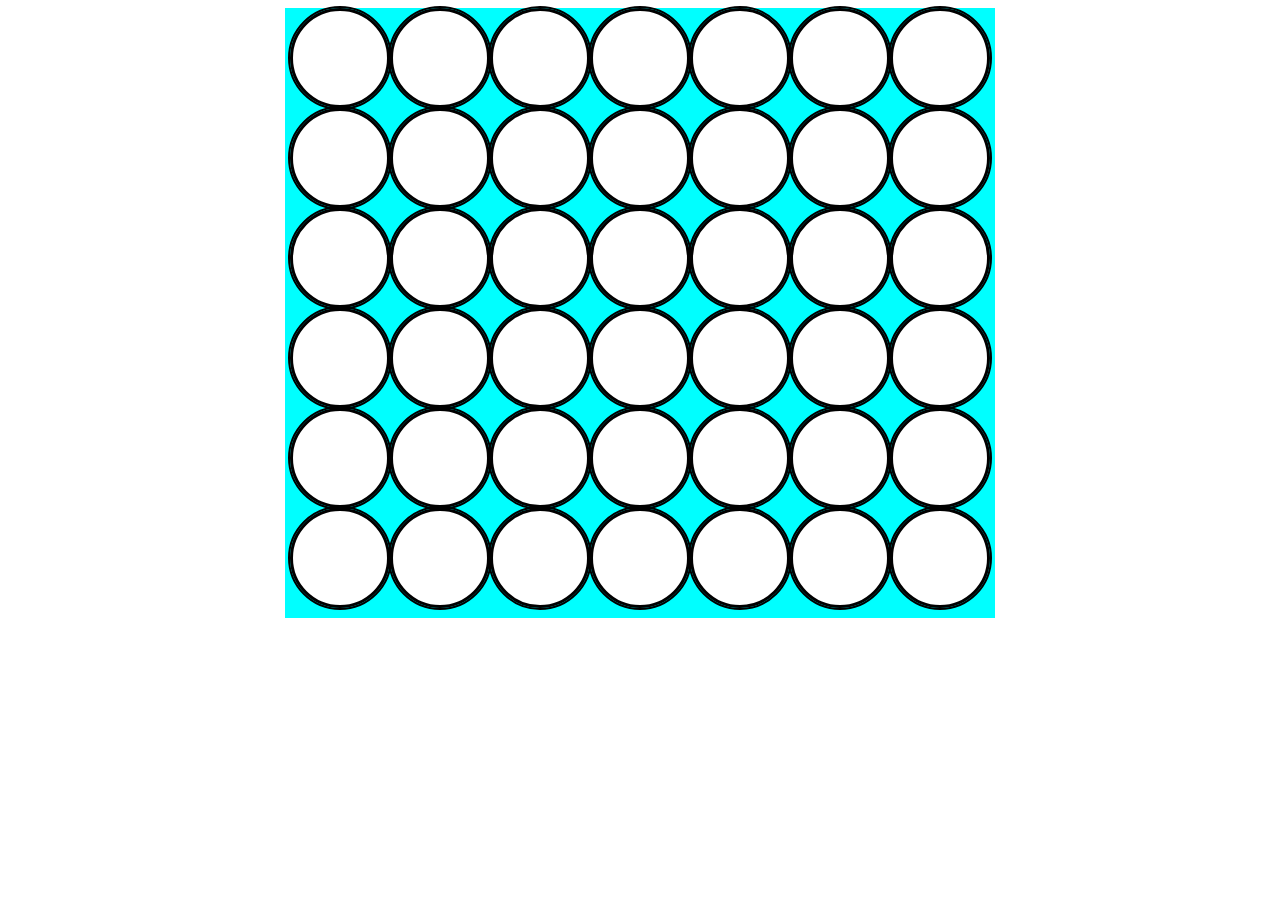
==== index.html @ ec7ab1eb "First Commit" ====
<!DOCTYPE html>
<html lang="en">
<head>
  <meta charset="UTF-8">
  <meta http-equiv="X-UA-Compatible" content="IE=edge">
  <meta name="viewport" content="width=device-width, initial-scale=1.0">
  <link rel="stylesheet" type="text/css" href="style.css">
  <script type="text/javascript" defer src="js/app.js"></script>
  <title>Connect Four</title>
</head>
<body>
  <div class="grid">
    <div class="cell"></div>
    <div class="cell"></div>
    <div class="cell"></div>
    <div class="cell"></div>
    <div class="cell"></div>
    <div class="cell"></div>
    <div class="cell"></div>
    
    <div class="cell"></div>
    <div class="cell"></div>
    <div class="cell"></div>
    <div class="cell"></div>
    <div class="cell"></div>
    <div class="cell"></div>
    <div class="cell"></div>
    
    <div class="cell"></div>
    <div class="cell"></div>
    <div class="cell"></div>
    <div class="cell"></div>
    <div class="cell"></div>
    <div class="cell"></div>
    <div class="cell"></div>
    
    <div class="cell"></div>
    <div class="cell"></div>
    <div class="cell"></div>
    <div class="cell"></div>
    <div class="cell"></div>
    <div class="cell"></div>
    <div class="cell"></div>
    
    <div class="cell"></div>
    <div class="cell"></div>
    <div class="cell"></div>
    <div class="cell"></div>
    <div class="cell"></div>
    <div class="cell"></div>
    <div class="cell"></div>
    
    <div class="cell"></div>
    <div class="cell"></div>
    <div class="cell"></div>
    <div class="cell"></div>
    <div class="cell"></div>
    <div class="cell"></div>
    <div class="cell"></div>
    
  </div>
</body>
</html>
---- style.css ----
.grid{
  display: grid;
  grid-template-columns: repeat(7, 100px);
  grid-template-rows: repeat(6, 100px);
  width: 710px;
  height: 610px;
  margin: 0 auto;
  justify-content: center;
  background-color:aqua
}

.cell{
  border: 3px solid black;
  background-color: white;
  border-radius: 50%;
  outline: 2px solid black;
  justify-content: center;
}

.cell:hover{
  background-color: lime;
}
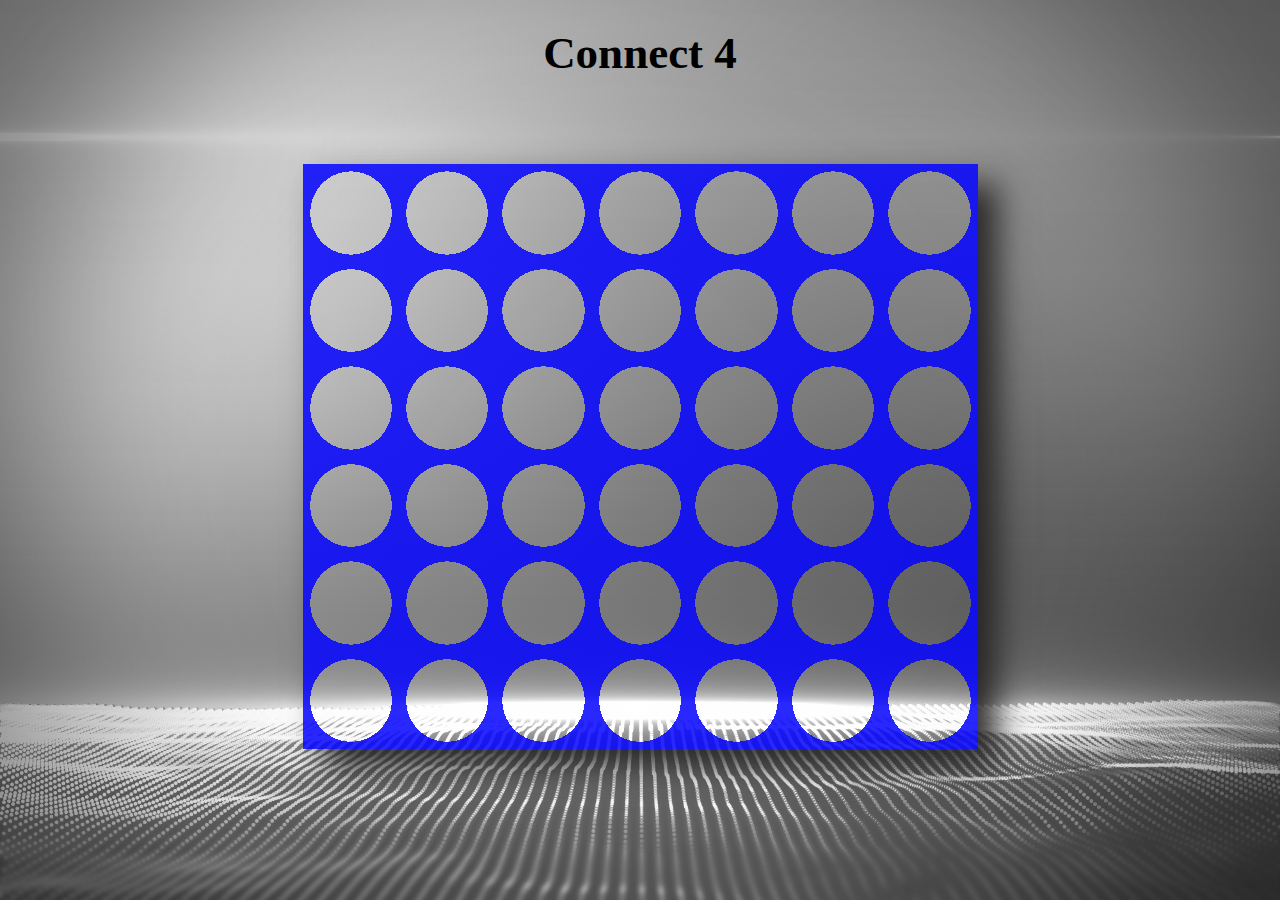
==== commit 341d3042: "Finished Game" ====
--- a/index.html
+++ b/index.html
@@ -5,59 +5,19 @@
   <meta http-equiv="X-UA-Compatible" content="IE=edge">
   <meta name="viewport" content="width=device-width, initial-scale=1.0">
   <link rel="stylesheet" type="text/css" href="style.css">
-  <script type="text/javascript" defer src="js/app.js"></script>
+  <script type="text/javascript" defer src="script.js"></script>
   <title>Connect Four</title>
 </head>
 <body>
-  <div class="grid">
-    <div class="cell"></div>
-    <div class="cell"></div>
-    <div class="cell"></div>
-    <div class="cell"></div>
-    <div class="cell"></div>
-    <div class="cell"></div>
-    <div class="cell"></div>
-    
-    <div class="cell"></div>
-    <div class="cell"></div>
-    <div class="cell"></div>
-    <div class="cell"></div>
-    <div class="cell"></div>
-    <div class="cell"></div>
-    <div class="cell"></div>
-    
-    <div class="cell"></div>
-    <div class="cell"></div>
-    <div class="cell"></div>
-    <div class="cell"></div>
-    <div class="cell"></div>
-    <div class="cell"></div>
-    <div class="cell"></div>
-    
-    <div class="cell"></div>
-    <div class="cell"></div>
-    <div class="cell"></div>
-    <div class="cell"></div>
-    <div class="cell"></div>
-    <div class="cell"></div>
-    <div class="cell"></div>
-    
-    <div class="cell"></div>
-    <div class="cell"></div>
-    <div class="cell"></div>
-    <div class="cell"></div>
-    <div class="cell"></div>
-    <div class="cell"></div>
-    <div class="cell"></div>
-    
-    <div class="cell"></div>
-    <div class="cell"></div>
-    <div class="cell"></div>
-    <div class="cell"></div>
-    <div class="cell"></div>
-    <div class="cell"></div>
-    <div class="cell"></div>
-    
+  <h1>Connect 4</h1>
+  <div id="board">
+  </div>
+  <div id="ReplayScreen">
+    <div id="GameOverBox">
+      <h1>Game Has Ended</h1>
+      <p id="GameOverText"></p>
+    <button id="Replay">Reset Board</button>
+    </div>
   </div>
 </body>
 </html>--- a/style.css
+++ b/style.css
@@ -1,22 +1,140 @@
-.grid{
+*, *::after, *::before{
+  margin: 0;
+  padding: 0;
+}
+
+html{
+  background-image: url("GrayHDBG.jpeg");
+  background-size: cover;
+  background-repeat: no-repeat;
+  width: 100%;
+  height: 100%;
+}
+
+body{
+  display: flex;
+  flex-direction: column;
+  align-items: center;
+  width: 100%;
+  height: 100%;
+}
+
+h1{
+  font-size: 5vh;
+  /* margin: 2.5vh; */
+  /* margin: 5vh; */
+  margin-top: 3vh;
+  margin-bottom: 5vh;
+  color: black;
+}
+
+#board{
+  /* background-color: rgba(73, 228, 73, 0.278); */
+  /* padding-top: 10vmin; */
+  width: 75vmin;
+  height: 65vmin;
   display: grid;
-  grid-template-columns: repeat(7, 100px);
-  grid-template-rows: repeat(6, 100px);
-  width: 710px;
-  height: 610px;
-  margin: 0 auto;
-  justify-content: center;
-  background-color:aqua
+  grid-template-columns: repeat(7, 1fr);
+  grid-template-rows: repeat(6, 1fr);
+  box-shadow: 20px 20px 30px rgba(34, 34, 34, 0.917);
+  margin-top: 40px;
 }
 
 .cell{
-  border: 3px solid black;
-  background-color: white;
-  border-radius: 50%;
-  outline: 2px solid black;
-  justify-content: center;
+  /* border: 1px solid blueviolet;
+  background-color: aliceblue; */
+  position: relative;
+  display: flex;
 }
 
-.cell:hover{
-  background-color: lime;
-}+.cell::before{
+  position: absolute;
+  content: '';
+  width: 100%;
+  height: 100%;
+  background-image: radial-gradient(transparent 60%, rgba(4, 4, 255, 0.855) 50%);
+  z-index: 1;
+}
+
+.chip{
+  border-radius: 50%;
+  background-color: red;
+  flex-grow: 1;
+  margin: 5%;
+  box-shadow: 10px 10px 20px rgba(10, 10, 10, 0.8);
+}
+
+.chip[data-player="1"] {
+  background-color: red;
+}
+
+.chip[data-player="2"] {
+  background-color: yellow;
+}
+
+.chip[data-placed="false"] {
+  transform: translateY(-10vmin);
+}
+
+#ReplayScreen{
+  display: none;
+  position: fixed;
+  top: 0;
+  left: 0;
+  width: 100%;
+  height: 100%;
+  z-index: 1;
+  background-color: rgba(0, 0, 0, 0.8);
+  padding-top: 15vh;
+}
+
+#GameOverBox{
+  position: relative;
+  width: 40vw;
+  margin: auto;
+  padding: 2.5vmin;
+  background-color: whitesmoke;
+  display: flex;
+  flex-direction: column;
+  align-items: center;
+  animation-name: animatetop;
+  animation-duration: 0.3s;
+}
+
+@keyframes animatetop {
+  from {top:-30vmin; opacity:0}
+  to {top:0; opacity:1}
+}
+
+.GameOverText {
+  font-size: 10vmin;
+  margin: 3vmin;
+}
+
+.GameOverText[data-winner="1"] {
+  color: red;
+}
+
+.GameOverText[data-winner="2"] {
+  color: yellow;
+}
+
+button{
+  background-color: red;
+  border-radius: 5px;
+  color: white;
+  cursor: pointer;
+  display: block;
+  font-size: 20px;
+  font-weight: bold;
+  padding: 2px 5px;
+  margin-top: 5px;
+}
+
+button:hover{
+  background-color: gray;
+}
+
+button:active{
+  background-color: green;
+}
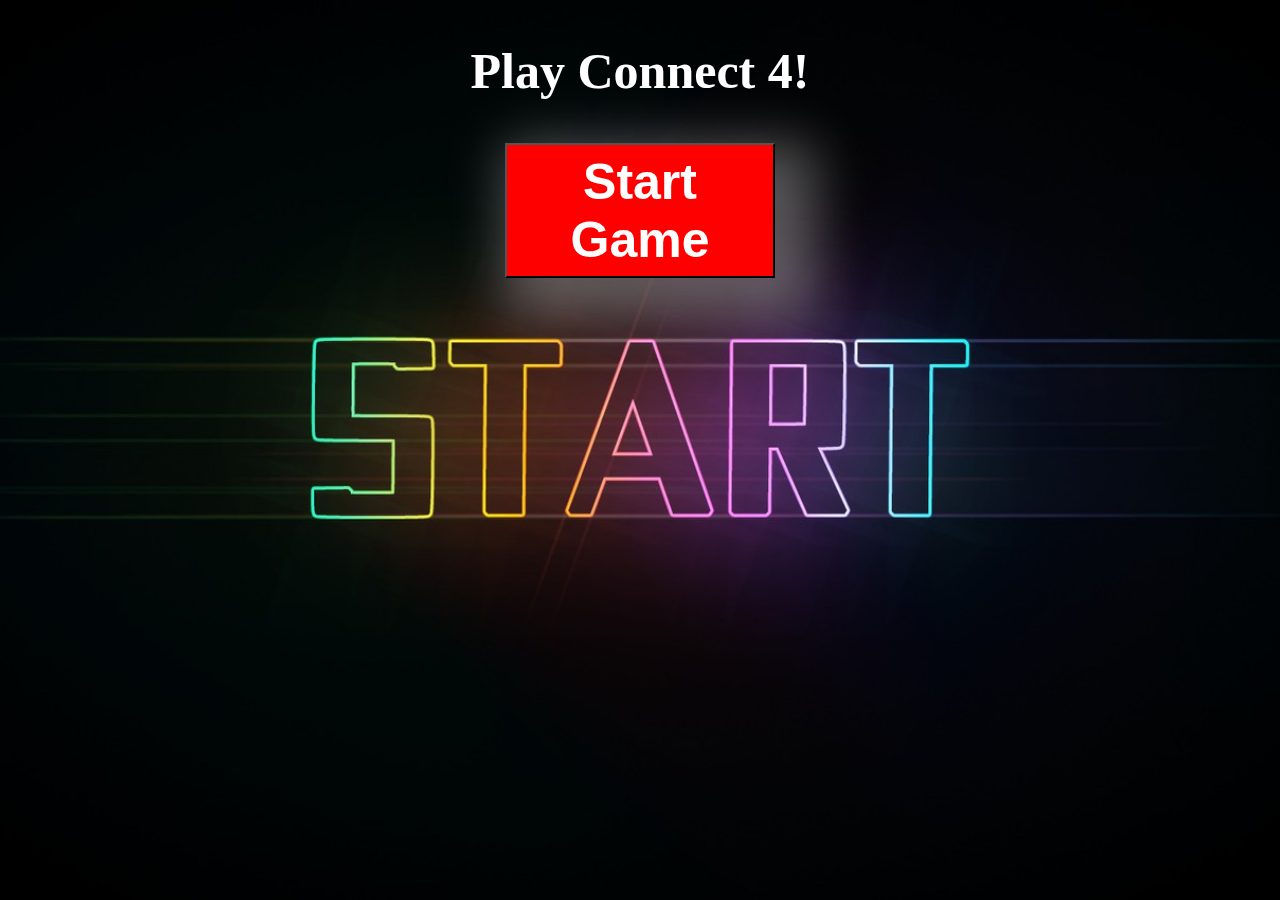
==== commit a6b2652d: "Renamed HTML files for Surge" ====
--- a/index.html
+++ b/index.html
@@ -4,20 +4,12 @@
   <meta charset="UTF-8">
   <meta http-equiv="X-UA-Compatible" content="IE=edge">
   <meta name="viewport" content="width=device-width, initial-scale=1.0">
-  <link rel="stylesheet" type="text/css" href="style.css">
-  <script type="text/javascript" defer src="script.js"></script>
+  <link rel="stylesheet" type="text/css" href="new.css">
   <title>Connect Four</title>
 </head>
 <body>
-  <h1>Connect 4</h1>
-  <div id="board">
+  <h1>Play Connect 4!</h1>
+  <div>
+    <button onclick="document.location='game.html'">Start Game</button>
   </div>
-  <div id="ReplayScreen">
-    <div id="GameOverBox">
-      <h1>Game Has Ended</h1>
-      <p id="GameOverText"></p>
-    <button id="Replay">Reset Board</button>
-    </div>
-  </div>
-</body>
-</html>+</body>--- a/new.css
+++ b/new.css
@@ -0,0 +1,44 @@
+body{
+  display: flex;
+  flex-direction: column;
+  align-items: center;
+}
+
+html{
+  background-image: url("2ndhtml.jpeg");
+  background-size: cover;
+  background-repeat: no-repeat;
+  background-position: center;
+  width: 100%;
+  height: 100%;
+}
+
+h1{
+  font-size: 50px;
+  font-weight: bold;
+  color: white;
+}
+
+button{
+  width: 30vh;
+  height: 15vh;
+  background-color: red;
+  box-shadow: 20px 20px 50px 20px rgba(245, 245, 245, 0.332);
+  border-radius: 10px solid black;
+  color: white;
+  cursor: pointer;
+  display: block;
+  font-size: 50px;
+  font-weight: bold;
+  padding: 2px 5px;
+  margin-top: 10px;
+  margin-bottom: 10px;
+}
+
+button:hover{
+  background-color: green;
+}
+
+button:active{
+  background-color: gray;
+}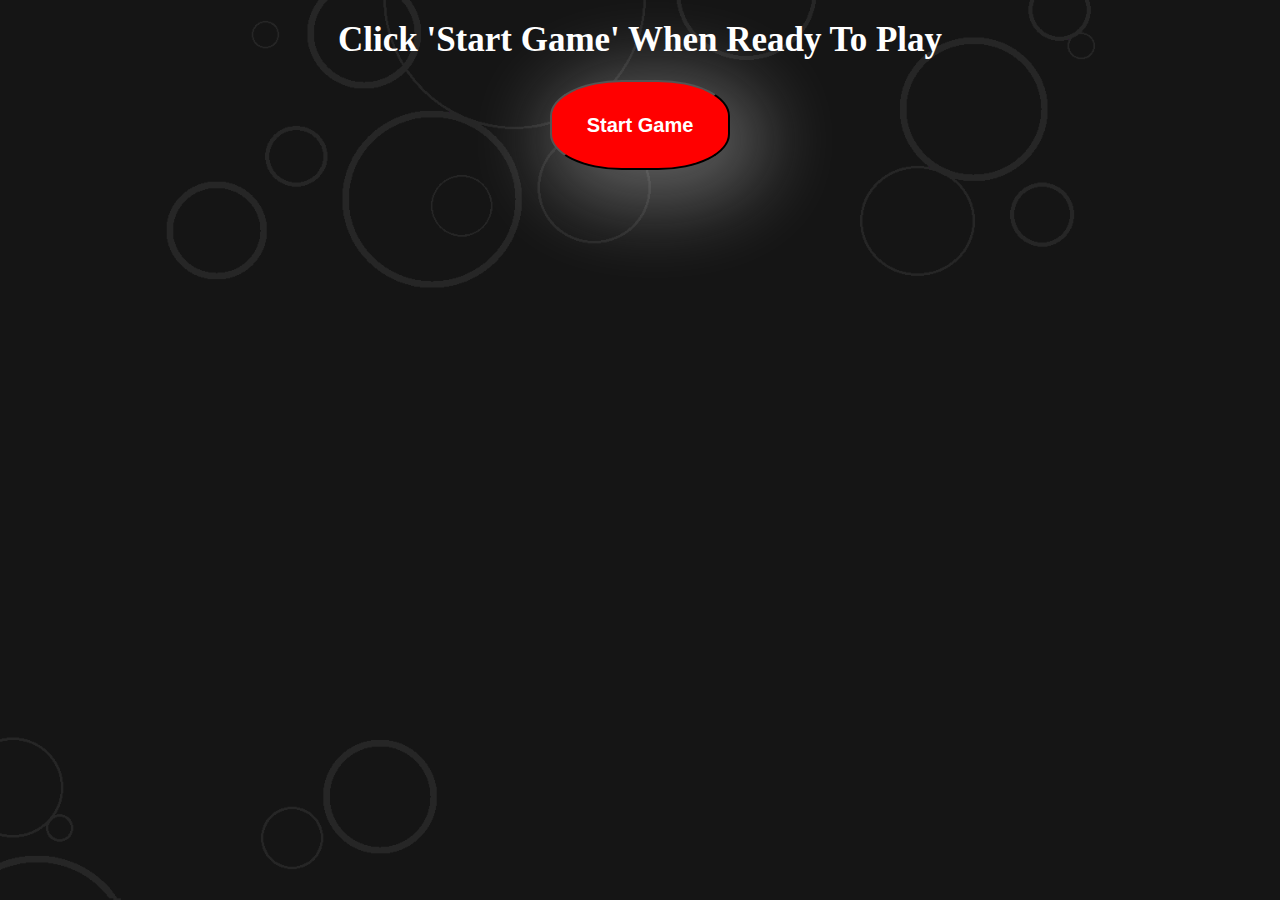
==== commit e2ef7cdb: "Adjustments" ====
--- a/index.html
+++ b/index.html
@@ -8,8 +8,8 @@
   <title>Connect Four</title>
 </head>
 <body>
-  <h1>Play Connect 4!</h1>
-  <div>
+  <h1>Click 'Start Game' When Ready To Play</h1>
+  <div id="btn">
     <button onclick="document.location='game.html'">Start Game</button>
   </div>
 </body>--- a/new.css
+++ b/new.css
@@ -1,11 +1,14 @@
 body{
   display: flex;
   flex-direction: column;
+  justify-content: center;
   align-items: center;
+  margin-top: 10px;
+  margin-bottom: 20px;
 }
 
 html{
-  background-image: url("2ndhtml.jpeg");
+  background-image: url("2ndhtml.png");
   background-size: cover;
   background-repeat: no-repeat;
   background-position: center;
@@ -14,25 +17,29 @@
 }
 
 h1{
-  font-size: 50px;
+  text-align: center;
+  font-size: 35px;
   font-weight: bold;
   color: white;
+  margin-top: 10px;
+  margin-bottom: 10px;
 }
 
 button{
-  width: 30vh;
-  height: 15vh;
+  width: 20vh;
+  height: 10vh;
   background-color: red;
-  box-shadow: 20px 20px 50px 20px rgba(245, 245, 245, 0.332);
+  box-shadow: 15px 15px 80px 20px rgba(245, 245, 245, 0.332);
   border-radius: 10px solid black;
   color: white;
   cursor: pointer;
   display: block;
-  font-size: 50px;
+  font-size: 20px;
   font-weight: bold;
   padding: 2px 5px;
   margin-top: 10px;
   margin-bottom: 10px;
+  border-radius: 40%;
 }
 
 button:hover{
